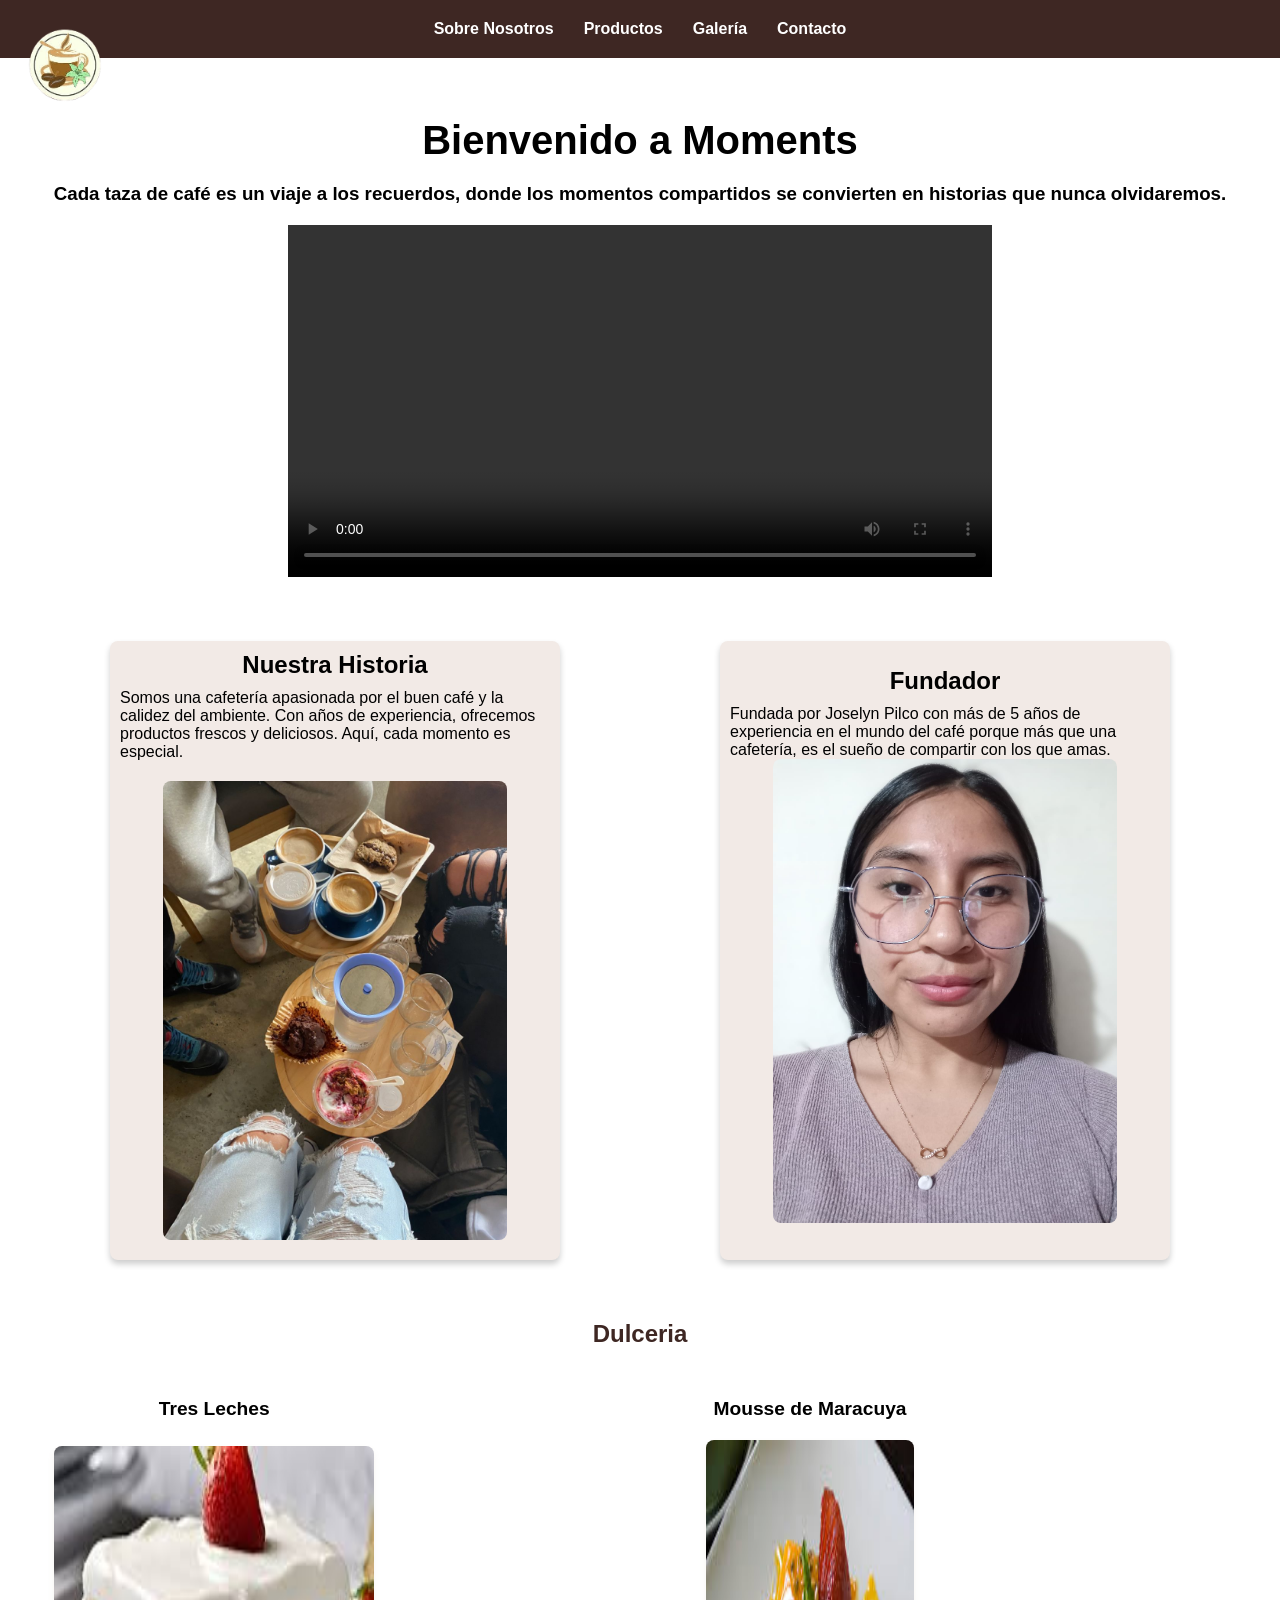
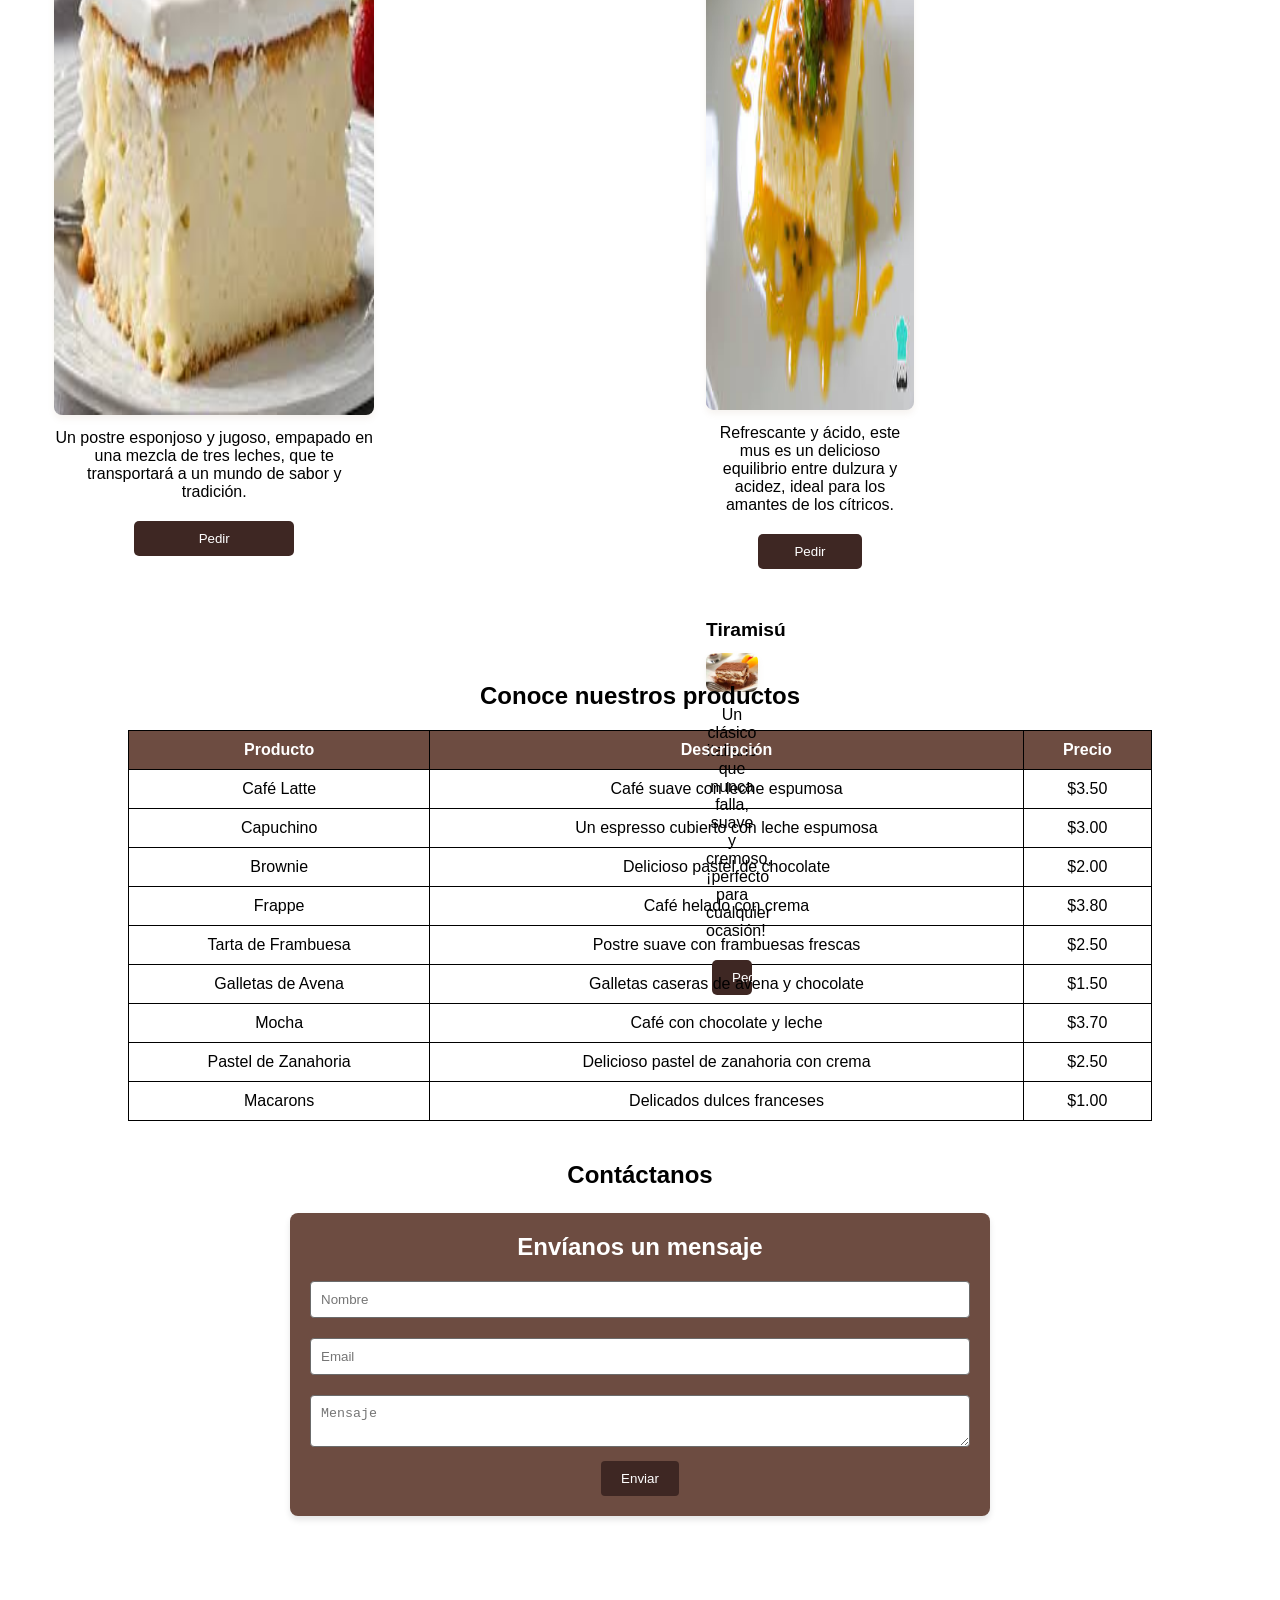
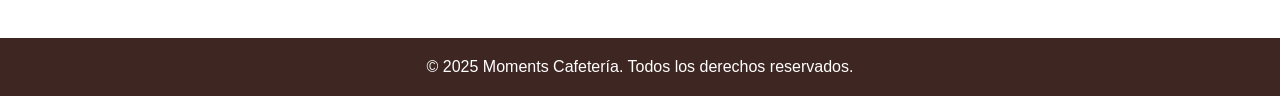
==== index.html @ 60ed48ac "estilos" ====
<!DOCTYPE html>
<html lang="es">
<head>
    <meta charset="UTF-8">
    <meta name="viewport" content="width=device-width, initial-scale=1.0">
    <meta name="description" content="Cafetería Moments - Disfruta de los mejores cafés y postres en un ambiente único.">
    <title>Moments - Cafetería</title>
    <link rel="stylesheet" href="estilos.css">
</head>
<body>
    <!-- Navbar -->
    <nav>
        <ul>
            <li><a href="#sobre-nosotros" tabindex="1">Sobre Nosotros</a></li>
            <li><a href="#productos" tabindex="2">Productos</a></li>
            <li><a href="#Dulceria" tabindex="3">Galería</a></li>
            <li><a href="#contacto" tabindex="4">Contacto</a></li>
        </ul>
    </nav>

    <!-- Título y Logo de Moments -->
    <header>
        <div class="logo">
            <img src="imagenes/logo.png" alt="Logo Moments" tabindex="5"/>
        </div>
        <h1 class="titulo" tabindex="6">Bienvenido a Moments</h1>
    </header>

    <!-- Video -->
    <section class="video">
        <h3 tabindex="7">Cada taza de café es un viaje a los recuerdos, donde los momentos compartidos se convierten en historias que nunca olvidaremos.</h3>
        <video controls tabindex="8">
            <source src="video/promocion.mp4" type="video/mp4">
            Tu navegador no soporta este video.
        </video>
    </section>

    <!-- Sobre Nosotros -->
    <section id="sobre-nosotros">
        <div class="sobre-nosotros-container">
            <div class="historia">
                <h3 tabindex="9">Nuestra Historia</h3>
                <p tabindex="10">Somos una cafetería apasionada por el buen café y la calidez del ambiente. Con años de experiencia, ofrecemos productos frescos y deliciosos. Aquí, cada momento es especial.</p>
                <img src="imagenes/cafe.jpg" alt="imagen de amigos compartiendo momentos" class="historia-img" tabindex="11"/>
            </div>
            <div class="fundador">
                <h3 tabindex="12">Fundador</h3>
                <p tabindex="13">Fundada por Joselyn Pilco con más de 5 años de experiencia en el mundo del café porque más que una cafetería, es el sueño de compartir con los que amas.</p>
                <img src="imagenes/joselyn.jpeg" alt="Persona fundadora de Moments" tabindex="14"/>
            </div>
        </div>
    </section>

    <!-- Galería de productos   -->
    <section id="galeria" >
        <h2 tabindex="15">Dulceria</h2>
        <div class="galeria-imagenes" tabindex="16">
            <div class="producto">
                <h3 class="producto-titulo" tabindex="17">Tres Leches</h3>
                <img src="imagenes/tresleche.jpeg" alt="imagen de postre tres leches" tabindex="18"/>
                <h4 tabindex="19">Un postre esponjoso y jugoso, empapado en una mezcla de tres leches, que te transportará a un mundo de sabor y tradición.</h4>
                <button class="btn-pedir" onclick="ordenarProducto('Tres Leches')" tabindex="20" aria-label="Botón para Pedir Tres Leches">Pedir</button>

    
    
                </div>
                <div class="galeria-imagenes" tabindex="16">
                    <div class="producto">
                        <h3 class="producto-titulo" tabindex="17">Mousse de Maracuya</h3>
                        <img src="imagenes/mus.jpeg" alt="imagen postre de mousse de maracuya" tabindex="18"/>
                        <h4 tabindex="23">Refrescante y ácido, este mus es un delicioso equilibrio entre dulzura y acidez, ideal para los amantes de los cítricos.</h4>
                <button class="btn-pedir" onclick="ordenarProducto('mousse')" tabindex="24" aria-label="Botón para Pedir Mousse de  maracuya">Pedir</button>
        
                 
            <div class="producto">
                <h3 class="producto-titulo" tabindex="25">Tiramisú
                </h3>
                <img src="imagenes/tiramisu.jpeg" alt="imagen de postre tiramisu" tabindex="26"/>
                <h4 tabindex="27">Un clásico italiano que nunca falla, suave y cremoso, ¡perfecto para cualquier ocasión!</h4>
                <button class ="btn-pedir" onclick="ordenarProducto('tiramisu')" tabindex="28" aria-label="Botón para Pedir un Tiramisu">Pedir</button>
            </div>
        </div>
    </section>

    <!-- Tabla de Productos -->
    <section id="productos">
        <h2 tabindex="29">Conoce nuestros productos</h2>
        <table tabindex="30">
            <thead>
                <tr>
                    <th tabindex="31">Producto</th>
                    <th tabindex="32">Descripción</th>
                    <th tabindex="33">Precio</th>
                </tr>
            </thead>
            <tbody>
                <tr>
                    <td tabindex="34">Café Latte</td>
                    <td tabindex="35">Café suave con leche espumosa</td>
                    <td tabindex="36">$3.50</td>
                </tr>
                <tr>
                    <td tabindex="37">Capuchino</td>
                    <td tabindex="38">Un espresso cubierto con leche espumosa</td>
                    <td tabindex="39">$3.00</td>
                </tr>
                <tr>
                    <td tabindex="40">Brownie</td>
                    <td tabindex="41">Delicioso pastel de chocolate</td>
                    <td tabindex="42">$2.00</td>
                </tr>
                <tr>
                    <td tabindex="43">Frappe</td>
                    <td tabindex="44">Café helado con crema</td>
                    <td tabindex="45">$3.80</td>
                </tr>
                <tr>
                    <td tabindex="46">Tarta de Frambuesa</td>
                    <td tabindex="47">Postre suave con frambuesas frescas</td>
                    <td tabindex="48">$2.50</td>
                </tr>
                <tr>
                    <td tabindex="49">Galletas de Avena</td>
                    <td tabindex="50">Galletas caseras de avena y chocolate</td>
                    <td tabindex="51">$1.50</td>
                </tr>
                <tr>
                    <td tabindex="52">Mocha</td>
                    <td tabindex="53">Café con chocolate y leche</td>
                    <td tabindex="54">$3.70</td>
                </tr>
                <tr>
                    <td tabindex="55">Pastel de Zanahoria</td>
                    <td tabindex="56">Delicioso pastel de zanahoria con crema</td>
                    <td tabindex="57">$2.50</td>
                </tr>
                <tr>
                    <td tabindex="58">Macarons</td>
                    <td tabindex="59">Delicados dulces franceses</td>
                    <td tabindex="60">$1.00</td>
                </tr>
            </tbody>
        </table>
    </section>

    <!-- Contacto -->
<section id="contacto">
    <h2 tabindex="61">Contáctanos</h2>
    <div class="contact-form">
        <h3 tabindex="62">Envíanos un mensaje</h3>
        <form id="contact-form" tabindex="63">
            <input type="text" placeholder="Nombre" required tabindex="64" aria-label="Ingrese su nombre completo">
            <input type="email" placeholder="Email" required tabindex="65" aria-label="Ingrese un correo electrónico válido">
            <textarea placeholder="Mensaje" required tabindex="66" aria-label="Escribe el mensaje que quieres emitir"></textarea>
            <button type="submit" tabindex="67" aria-label="Enviar mensaje">Enviar</button>
        </form>
    </div>
</section>

    <!-- Footer -->
    <footer tabindex="68">
        <p>&copy; 2025 Moments Cafetería. Todos los derechos reservados.</p>
    </footer>

    <script src="script.js"></script>
</body>
</html>
---- estilos.css ----
/* Estilo global */
* {
    margin: 0;
    padding: 0;
    box-sizing: border-box;
}

@media (max-width: 768px) {
    .producto{
      width: 100%;
      height: max-content;

    }
    .galeria{


    }
}
    
body {
    font-family: Arial, sans-serif;
    background-color: #fff;
    color: #000000;
}

/* Navbar */
nav {
    background-color: #3E2723 ;
    padding: 20px;
}

nav ul {
    list-style: none;
    display: flex;
    justify-content: center;
}

nav ul li {
    margin: 0 15px;
}

nav ul li a {
    text-decoration: none;
    color: #fff;
    font-weight: bold;
    transition: color 0.3s;
}

nav ul li a:hover {
    color: #f4f1e1;
}

/* Header */
header {
    text-align: center;
    margin-top: 20px;
}

header .logo img {
    position: absolute;
    top: 20px;
    left: 20px;
    width: 90px;
}

header h1 {
    font-size: 2.5em;
    margin-top: 60px;
    color: #000000;
}

/* Video */
.video {
    text-align: center;
    margin: 20px 0;
}

video {
    margin-top: 20px;
    width: 55%;
    height: auto;
}

/* Sección Sobre Nosotros */
#sobre-nosotros {
    padding: 40px 0;
    display: flex;
    justify-content: center;
    gap: 20px;
}

.sobre-nosotros-container {
    display: flex;
    gap: 20px;
    justify-content: space-between;
    max-width: 1200px;
    width: 100%;

}
.historia, .fundador {
    background-color: #f2eae6;
    padding: 10px;
    border-radius: 8px;
    box-shadow: 0 4px 6px rgba(0, 0, 0, 0.2);
    display: flex;
    justify-content: center;  /* Centra el contenido horizontalmente */
    align-items: center;      /* Centra el contenido verticalmente */
    flex-direction: column;   /* Asegura que la imagen esté arriba del texto */
    max-width: 450px; /* Ajusta el tamaño máximo del contenedor */
    margin: 0 auto; /* Centra el contenedor en la página */
}

.historia img, .fundador img {
    max-width: 80%; /* Ajusta el tamaño de la imagen */
    height: auto; /* Mantiene la proporción de la imagen */
    border-radius: 8px;
    margin-bottom: 10px;
    object-fit: cover; /* Ajusta la imagen sin deformarla */
}

.historia h3, .fundador h3 {
    font-size: 1.5em;
    margin-bottom: 10px;
}

.historia p {
    margin-bottom: 20px;
}

/* Tabla de Productos */
#productos {
    margin: 20px auto;
    width: 80%;
    text-align: center;
}

table {
    width: 100%;
    border-collapse: collapse;
    margin-top: 20px;
}

th, td {
    padding: 10px;
    border: 1px solid #000000;
}

th {
    background-color: #6D4C41;
    color: #fff;
}


/* Galería */
#galeria h4 {
    font-weight: normal; /* Cambia el peso de la fuente a normal */
    margin-bottom: 20px;
}
#galeria {
    text-align: center;
    margin: 20px 0;
    
}
#galeria h2 {
   color:#3E2723 ;
    
}

.galeria-imagenes {
    display: flex;
    justify-content: center;
    gap: 20px;
}

.galeria-imagenes img {
    margin-top: 5%;
    width: 25%;
    border-radius: 10px;
    box-shadow: 0 4px 6px rgba(163, 137, 106, 0.1);
}

.producto {
    text-align: center;
    width: 25%;
    margin: 50px 0;
}

.producto-titulo {
    font-size: 1.2em;
    font-weight: bold;
    margin-bottom: 10px;
}

.producto img {
    width: 100%;
    height: 70%;
    border-radius: 8px;
    margin-bottom: 10px;
}

.btn-pedir {
    background-color: #3E2723;
    color: #fff;
    padding: 10px 20px; /* Aumentar el valor del padding horizontal */
    border: none;
    cursor: pointer;
    border-radius: 5px;
    transition: background-color 0.3s;
    width: 50%; /* El botón ocupará todo el ancho del contenedor */
}

.btn-pedir:hover {
    background-color: #6D4C41;
}

/* Contacto */
#contacto {
    padding: 20px;
    text-align: center;
}

.contact-form {
    max-width: 700px;
    margin: 0 auto;
    background-color:#6D4C41;
    padding: 20px;
    border-radius: 8px;
    box-shadow: 0 4px 6px rgba(0, 0, 0, 0.1);
    margin-bottom: 5%;
    margin-top: 2%;
}

.contact-form h3 {
    font-size: 1.5em;
    margin-bottom: 10px;
}

#contact-form input, #contact-form textarea {
    width: 100%;
    padding: 10px;
    margin: 10px 0;
    border-radius: 4px;
    border: 1px solid #6b6b6b;
}

#contact-form button {
    padding: 10px 20px;
    background-color: #3E2723;
    color: #fff;
    border: none;
    border-radius: 4px;
    cursor: pointer;
}

#contact-form button:hover {
    background-color: #4d4d4d;
}

.contact-form h3{
    color:#fff;
}

/* Footer */
footer {
    text-align: center;
    background-color: #3E2723;
    color: #fff;
    padding: 20px;
    margin-top: 40px;

}
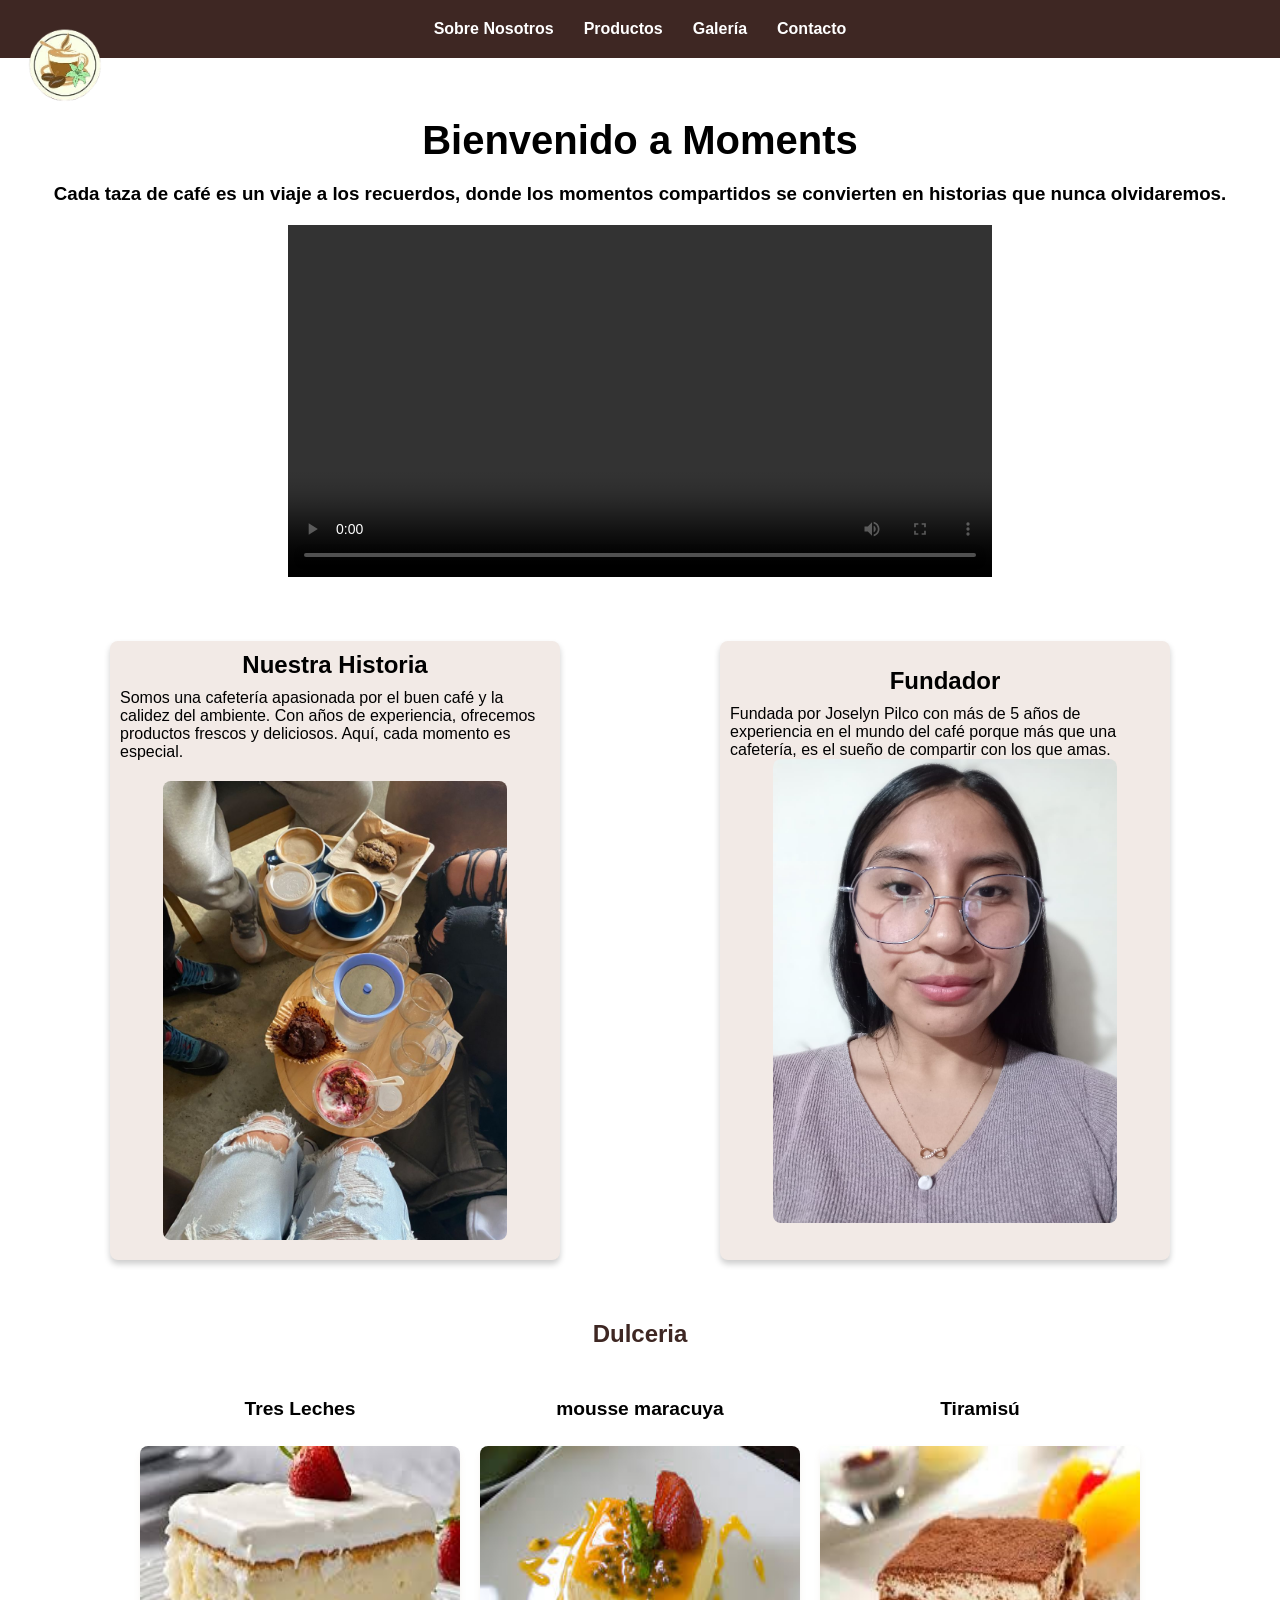
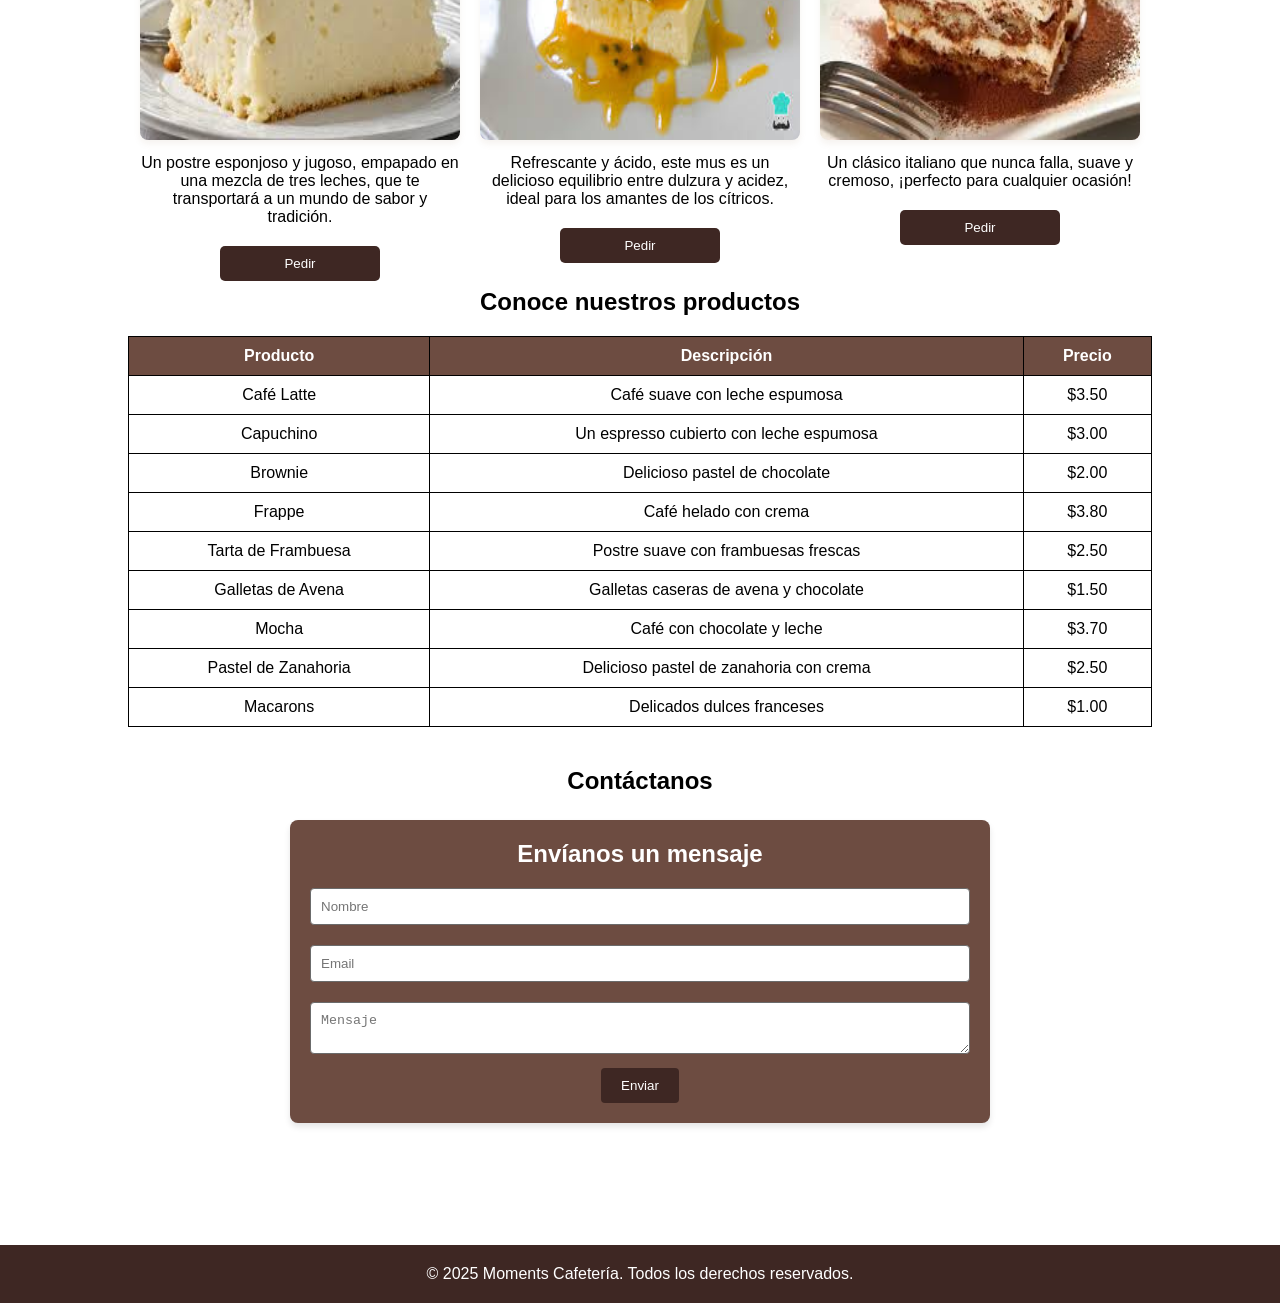
==== commit fc6de18d: "estilos" ====
--- a/index.html
+++ b/index.html
@@ -18,7 +18,7 @@
         </ul>
     </nav>
 
-    <!-- Título y Logo de Moments -->
+    <!-- Título y Logo -->
     <header>
         <div class="logo">
             <img src="imagenes/logo.png" alt="Logo Moments" tabindex="5"/>
@@ -51,8 +51,8 @@
         </div>
     </section>
 
-    <!-- Galería de productos   -->
-    <section id="galeria" >
+    <!-- Galería -->
+    <section id="galeria">
         <h2 tabindex="15">Dulceria</h2>
         <div class="galeria-imagenes" tabindex="16">
             <div class="producto">
@@ -60,18 +60,13 @@
                 <img src="imagenes/tresleche.jpeg" alt="imagen de postre tres leches" tabindex="18"/>
                 <h4 tabindex="19">Un postre esponjoso y jugoso, empapado en una mezcla de tres leches, que te transportará a un mundo de sabor y tradición.</h4>
                 <button class="btn-pedir" onclick="ordenarProducto('Tres Leches')" tabindex="20" aria-label="Botón para Pedir Tres Leches">Pedir</button>
-
-    
-    
-                </div>
-                <div class="galeria-imagenes" tabindex="16">
-                    <div class="producto">
-                        <h3 class="producto-titulo" tabindex="17">Mousse de Maracuya</h3>
-                        <img src="imagenes/mus.jpeg" alt="imagen postre de mousse de maracuya" tabindex="18"/>
-                        <h4 tabindex="23">Refrescante y ácido, este mus es un delicioso equilibrio entre dulzura y acidez, ideal para los amantes de los cítricos.</h4>
+            </div>
+            <div class="producto">
+                <h3 class="producto-titulo" tabindex="21">mousse maracuya</h3>
+                <img src="imagenes/mus.jpeg" alt="imagen de postre mousse maracuya" tabindex="22"/>
+                <h4 tabindex="23">Refrescante y ácido, este mus es un delicioso equilibrio entre dulzura y acidez, ideal para los amantes de los cítricos.</h4>
                 <button class="btn-pedir" onclick="ordenarProducto('mousse')" tabindex="24" aria-label="Botón para Pedir Mousse de  maracuya">Pedir</button>
-        
-                 
+            </div>
             <div class="producto">
                 <h3 class="producto-titulo" tabindex="25">Tiramisú
                 </h3>
@@ -144,19 +139,18 @@
     </section>
 
     <!-- Contacto -->
-<section id="contacto">
-    <h2 tabindex="61">Contáctanos</h2>
-    <div class="contact-form">
-        <h3 tabindex="62">Envíanos un mensaje</h3>
-        <form id="contact-form" tabindex="63">
-            <input type="text" placeholder="Nombre" required tabindex="64" aria-label="Ingrese su nombre completo">
-            <input type="email" placeholder="Email" required tabindex="65" aria-label="Ingrese un correo electrónico válido">
-            <textarea placeholder="Mensaje" required tabindex="66" aria-label="Escribe el mensaje que quieres emitir"></textarea>
-            <button type="submit" tabindex="67" aria-label="Enviar mensaje">Enviar</button>
-        </form>
-    </div>
-</section>
-
+    <section id="contacto">
+        <h2 tabindex="61">Contáctanos</h2>
+        <div class="contact-form">
+            <h3 tabindex="62">Envíanos un mensaje</h3>
+            <form id="contact-form" tabindex="63">
+                <input type="text" placeholder="Nombre" required tabindex="64" aria-label="Ingrese su nombre completo">
+                <input type="email" placeholder="Email" required tabindex="65" aria-label="Ingrese un correo electrónico válido">
+                <textarea placeholder="Mensaje" required tabindex="66" aria-label="Escribe el mensaje que quieres emitir"></textarea>
+                <button type="submit" tabindex="67" aria-label="Enviar mensaje">Enviar</button>
+            </form>
+        </div>
+    </section>
     <!-- Footer -->
     <footer tabindex="68">
         <p>&copy; 2025 Moments Cafetería. Todos los derechos reservados.</p>
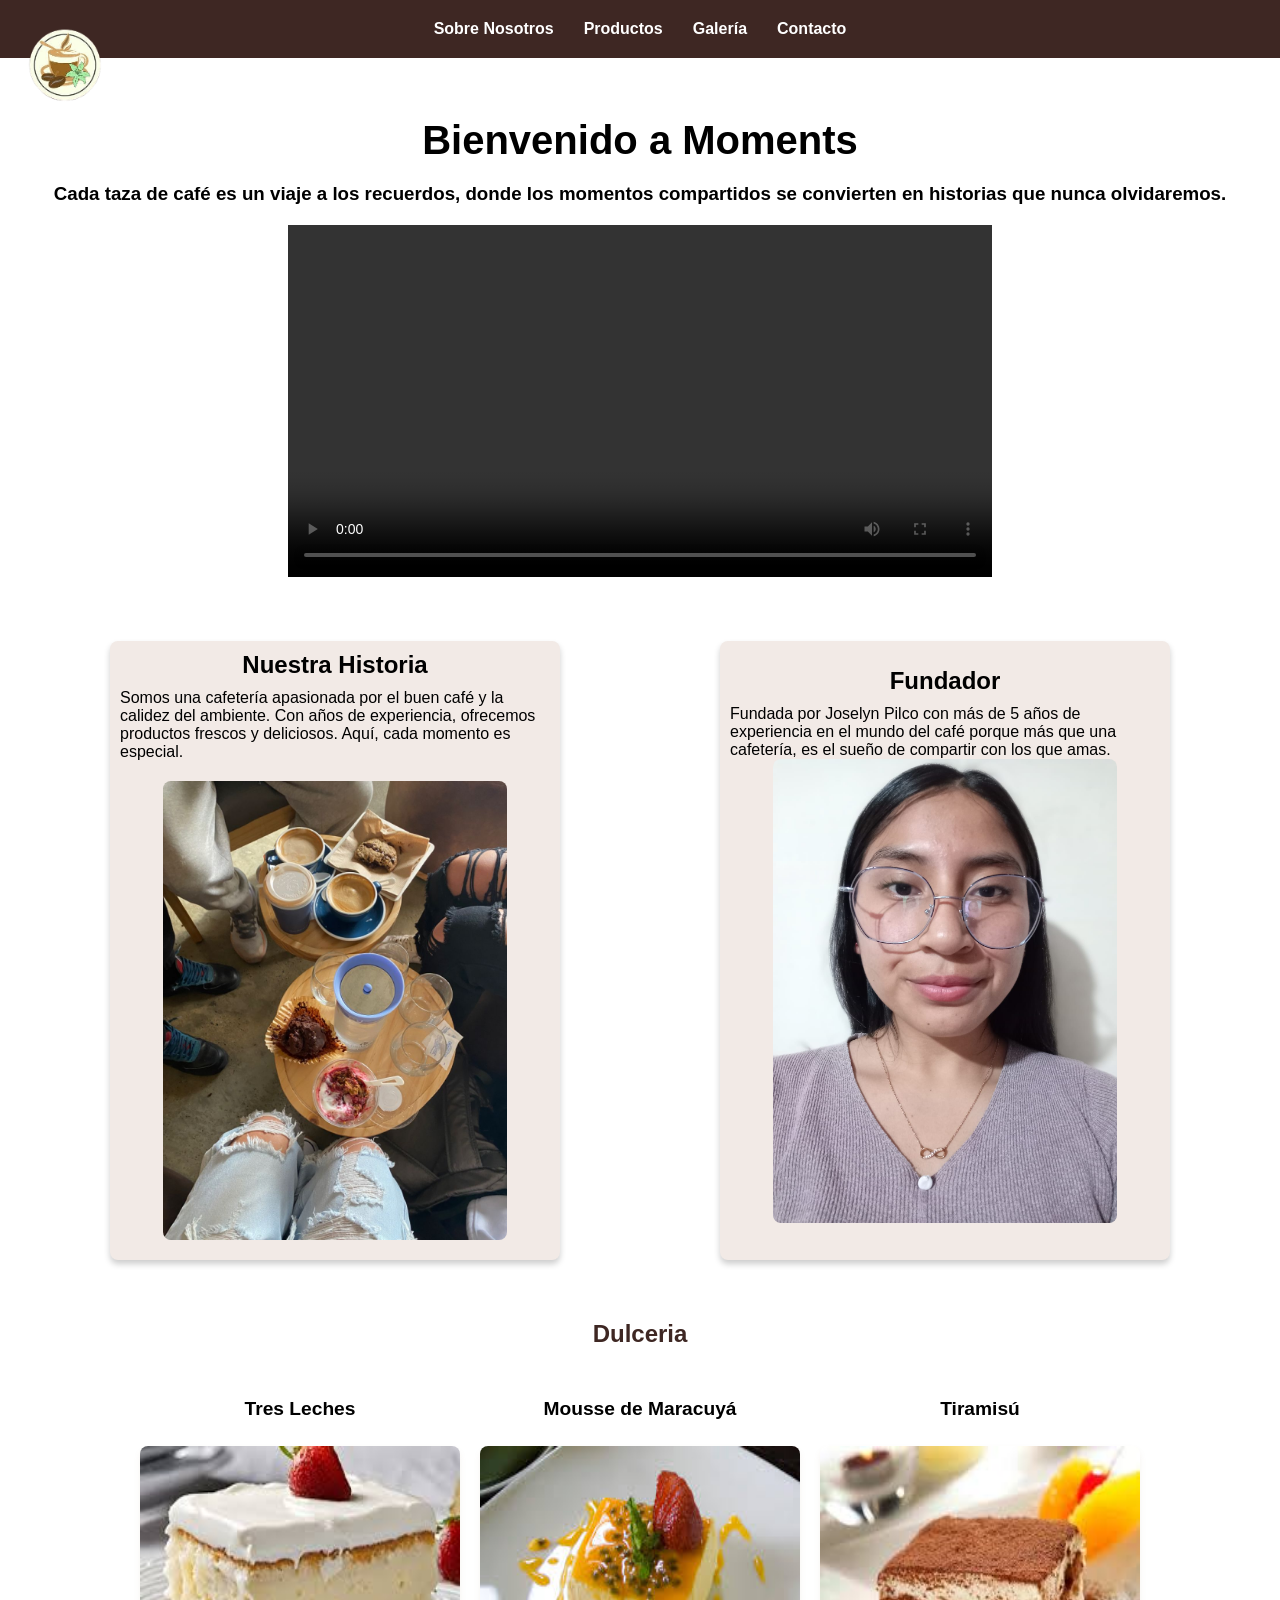
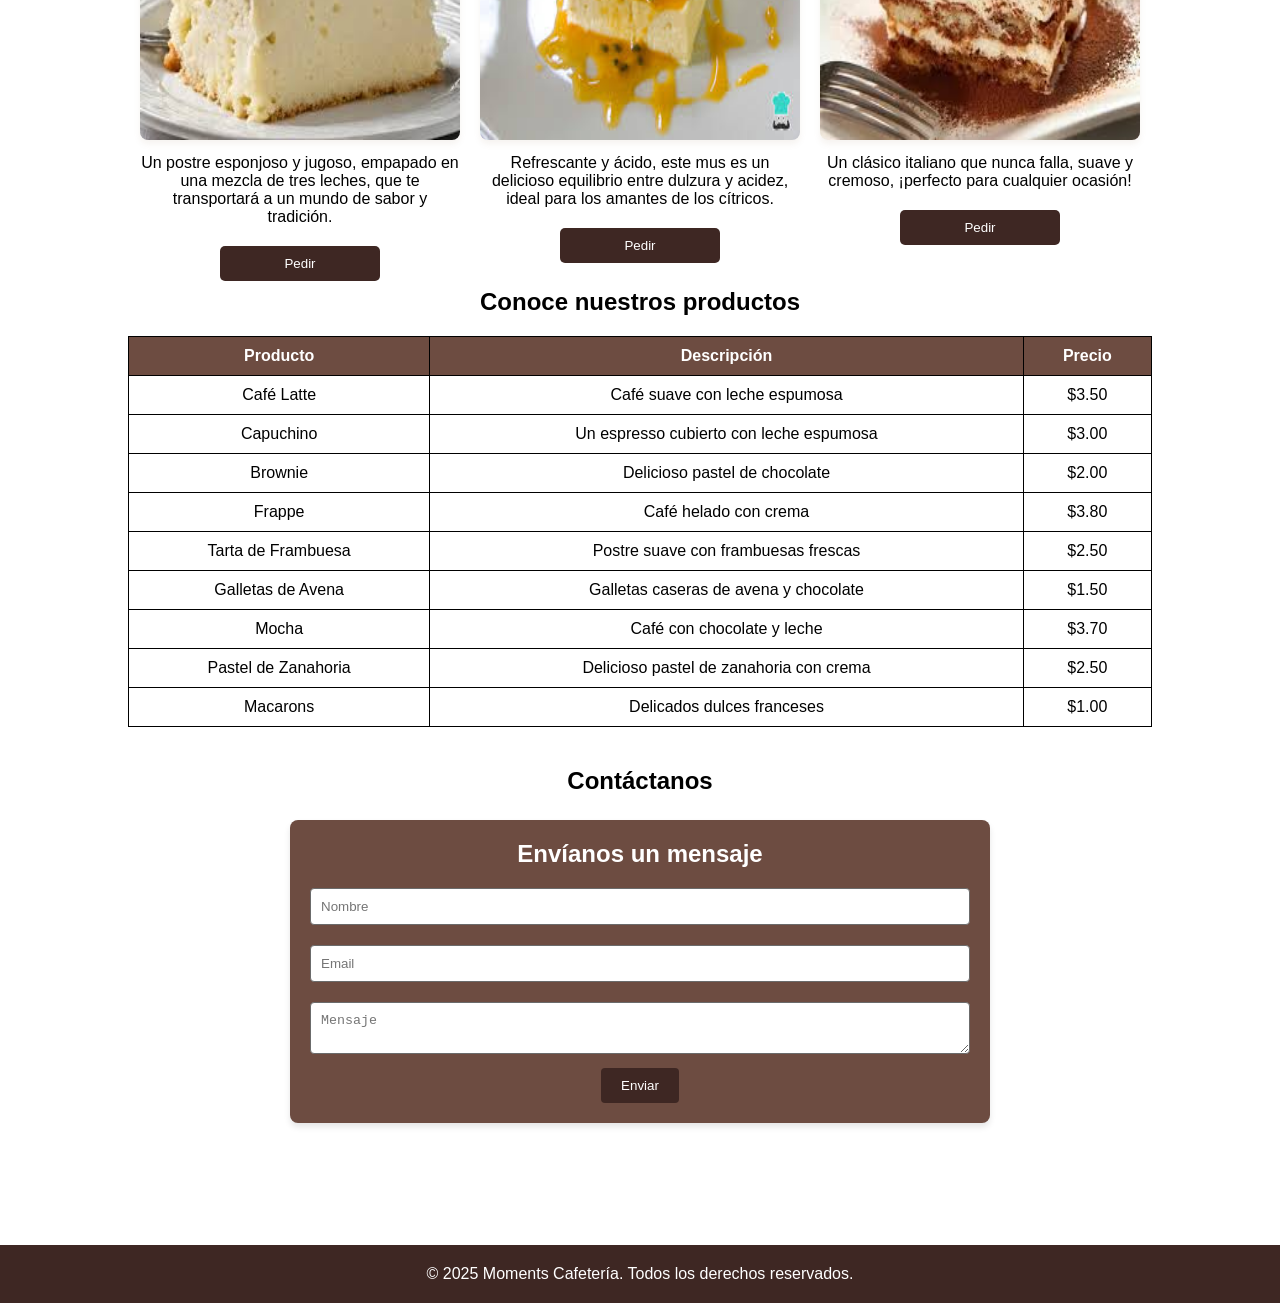
==== commit f8926b5b: "tabindex correccion" ====
--- a/index.html
+++ b/index.html
@@ -11,151 +11,151 @@
     <!-- Navbar -->
     <nav>
         <ul>
-            <li><a href="#sobre-nosotros" tabindex="1">Sobre Nosotros</a></li>
-            <li><a href="#productos" tabindex="2">Productos</a></li>
-            <li><a href="#Dulceria" tabindex="3">Galería</a></li>
-            <li><a href="#contacto" tabindex="4">Contacto</a></li>
+            <li><a href="#sobre-nosotros">Sobre Nosotros</a></li>
+            <li><a href="#productos">Productos</a></li>
+            <li><a href="#galeria">Galería</a></li>
+            <li><a href="#contacto">Contacto</a></li>
         </ul>
     </nav>
 
     <!-- Título y Logo -->
-    <header>
-        <div class="logo">
-            <img src="imagenes/logo.png" alt="Logo Moments" tabindex="5"/>
+    <header >
+        <div class="logo" >
+            <img src="imagenes/logo.png" alt="Logo Moments" tabindex="0" >
         </div>
-        <h1 class="titulo" tabindex="6">Bienvenido a Moments</h1>
+        <h1 class="titulo" tabindex="0">Bienvenido a Moments</h1 >
     </header>
 
     <!-- Video -->
     <section class="video">
-        <h3 tabindex="7">Cada taza de café es un viaje a los recuerdos, donde los momentos compartidos se convierten en historias que nunca olvidaremos.</h3>
-        <video controls tabindex="8">
+        <h3 tabindex="0">Cada taza de café es un viaje a los recuerdos, donde los momentos compartidos se convierten en historias que nunca olvidaremos.</h3 >
+        <video controls>
             <source src="video/promocion.mp4" type="video/mp4">
             Tu navegador no soporta este video.
         </video>
     </section>
 
     <!-- Sobre Nosotros -->
-    <section id="sobre-nosotros">
-        <div class="sobre-nosotros-container">
-            <div class="historia">
-                <h3 tabindex="9">Nuestra Historia</h3>
-                <p tabindex="10">Somos una cafetería apasionada por el buen café y la calidez del ambiente. Con años de experiencia, ofrecemos productos frescos y deliciosos. Aquí, cada momento es especial.</p>
-                <img src="imagenes/cafe.jpg" alt="imagen de amigos compartiendo momentos" class="historia-img" tabindex="11"/>
+    <section id="sobre-nosotros" >
+        <div class="sobre-nosotros-container" >
+            <div class="historia" >
+                <h3 tabindex="0">Nuestra Historia</h3>
+                <p tabindex="0">Somos una cafetería apasionada por el buen café y la calidez del ambiente. Con años de experiencia, ofrecemos productos frescos y deliciosos. Aquí, cada momento es especial.</p>
+                <img src="imagenes/cafe.jpg" alt="imagen de amigos compartiendo momentos" class="historia-img" tabindex="0">
             </div>
             <div class="fundador">
-                <h3 tabindex="12">Fundador</h3>
-                <p tabindex="13">Fundada por Joselyn Pilco con más de 5 años de experiencia en el mundo del café porque más que una cafetería, es el sueño de compartir con los que amas.</p>
-                <img src="imagenes/joselyn.jpeg" alt="Persona fundadora de Moments" tabindex="14"/>
+                <h3 tabindex="0">Fundador</h3>
+                <p tabindex="0">Fundada por Joselyn Pilco con más de 5 años de experiencia en el mundo del café porque más que una cafetería, es el sueño de compartir con los que amas.</p>
+                <img src="imagenes/joselyn.jpeg" alt="Persona fundadora de Moments" tabindex="0">
             </div>
         </div>
     </section>
 
     <!-- Galería -->
     <section id="galeria">
-        <h2 tabindex="15">Dulceria</h2>
-        <div class="galeria-imagenes" tabindex="16">
+        <h2 tabindex="0">Dulceria</h2>
+        <div class="galeria-imagenes">
             <div class="producto">
-                <h3 class="producto-titulo" tabindex="17">Tres Leches</h3>
-                <img src="imagenes/tresleche.jpeg" alt="imagen de postre tres leches" tabindex="18"/>
-                <h4 tabindex="19">Un postre esponjoso y jugoso, empapado en una mezcla de tres leches, que te transportará a un mundo de sabor y tradición.</h4>
-                <button class="btn-pedir" onclick="ordenarProducto('Tres Leches')" tabindex="20" aria-label="Botón para Pedir Tres Leches">Pedir</button>
+                <h3 class="producto-titulo" tabindex="0">Tres Leches</h3>
+                <img src="imagenes/tresleche.jpeg" alt="imagen de postre tres leches" tabindex="0">
+                <h4 tabindex="0">Un postre esponjoso y jugoso, empapado en una mezcla de tres leches, que te transportará a un mundo de sabor y tradición.</h4>
+                <button class="btn-pedir" onclick="ordenarProducto('Tres Leches')" aria-label="Botón para Pedir Tres Leches" >Pedir</button>
             </div>
             <div class="producto">
-                <h3 class="producto-titulo" tabindex="21">mousse maracuya</h3>
-                <img src="imagenes/mus.jpeg" alt="imagen de postre mousse maracuya" tabindex="22"/>
-                <h4 tabindex="23">Refrescante y ácido, este mus es un delicioso equilibrio entre dulzura y acidez, ideal para los amantes de los cítricos.</h4>
-                <button class="btn-pedir" onclick="ordenarProducto('mousse')" tabindex="24" aria-label="Botón para Pedir Mousse de  maracuya">Pedir</button>
+                <h3 class="producto-titulo" tabindex="0" >Mousse de Maracuyá</h3>
+                <img src="imagenes/mus.jpeg" alt="imagen de postre mousse maracuya" tabindex="0">
+                <h4 tabindex="0">Refrescante y ácido, este mus es un delicioso equilibrio entre dulzura y acidez, ideal para los amantes de los cítricos.</h4>
+                <button class="btn-pedir" onclick="ordenarProducto('mousse')" aria-label="Botón para Pedir Mousse de Maracuyá" >Pedir</button>
             </div>
             <div class="producto">
-                <h3 class="producto-titulo" tabindex="25">Tiramisú
-                </h3>
-                <img src="imagenes/tiramisu.jpeg" alt="imagen de postre tiramisu" tabindex="26"/>
-                <h4 tabindex="27">Un clásico italiano que nunca falla, suave y cremoso, ¡perfecto para cualquier ocasión!</h4>
-                <button class ="btn-pedir" onclick="ordenarProducto('tiramisu')" tabindex="28" aria-label="Botón para Pedir un Tiramisu">Pedir</button>
+                <h3 class="producto-titulo" tabindex="0">Tiramisú</h3>
+                <img src="imagenes/tiramisu.jpeg" alt="imagen de postre tiramisu" tabindex="0">
+                <h4 tabindex="0" >Un clásico italiano que nunca falla, suave y cremoso, ¡perfecto para cualquier ocasión!</h4>
+                <button class="btn-pedir" onclick="ordenarProducto('Tiramisú')" aria-label="Botón para Pedir un Tiramisú" >Pedir</button>
             </div>
         </div>
     </section>
 
     <!-- Tabla de Productos -->
     <section id="productos">
-        <h2 tabindex="29">Conoce nuestros productos</h2>
-        <table tabindex="30">
-            <thead>
+        <h2 tabindex="0">Conoce nuestros productos</h2>
+        <table >
+            <thead >
                 <tr>
-                    <th tabindex="31">Producto</th>
-                    <th tabindex="32">Descripción</th>
-                    <th tabindex="33">Precio</th>
+                    <th tabindex="0">Producto</th>
+                    <th tabindex="0">Descripción</th>
+                    <th tabindex="0">Precio</th>
                 </tr>
-            </thead>
-            <tbody>
-                <tr>
-                    <td tabindex="34">Café Latte</td>
-                    <td tabindex="35">Café suave con leche espumosa</td>
-                    <td tabindex="36">$3.50</td>
-                </tr>
-                <tr>
-                    <td tabindex="37">Capuchino</td>
-                    <td tabindex="38">Un espresso cubierto con leche espumosa</td>
-                    <td tabindex="39">$3.00</td>
-                </tr>
-                <tr>
-                    <td tabindex="40">Brownie</td>
-                    <td tabindex="41">Delicioso pastel de chocolate</td>
-                    <td tabindex="42">$2.00</td>
-                </tr>
-                <tr>
-                    <td tabindex="43">Frappe</td>
-                    <td tabindex="44">Café helado con crema</td>
-                    <td tabindex="45">$3.80</td>
-                </tr>
-                <tr>
-                    <td tabindex="46">Tarta de Frambuesa</td>
-                    <td tabindex="47">Postre suave con frambuesas frescas</td>
-                    <td tabindex="48">$2.50</td>
-                </tr>
-                <tr>
-                    <td tabindex="49">Galletas de Avena</td>
-                    <td tabindex="50">Galletas caseras de avena y chocolate</td>
-                    <td tabindex="51">$1.50</td>
-                </tr>
-                <tr>
-                    <td tabindex="52">Mocha</td>
-                    <td tabindex="53">Café con chocolate y leche</td>
-                    <td tabindex="54">$3.70</td>
-                </tr>
-                <tr>
-                    <td tabindex="55">Pastel de Zanahoria</td>
-                    <td tabindex="56">Delicioso pastel de zanahoria con crema</td>
-                    <td tabindex="57">$2.50</td>
-                </tr>
-                <tr>
-                    <td tabindex="58">Macarons</td>
-                    <td tabindex="59">Delicados dulces franceses</td>
-                    <td tabindex="60">$1.00</td>
-                </tr>
+                </thead>
+                <tbody>
+                    <tr>
+                        <td tabindex="0">Café Latte</td>
+                        <td tabindex="0">Café suave con leche espumosa</td>
+                        <td tabindex="0">$3.50</td>
+                    </tr>
+                    <tr>
+                        <td tabindex="0">Capuchino</td>
+                        <td tabindex="0">Un espresso cubierto con leche espumosa</td>
+                        <td tabindex="0">$3.00</td>
+                    </tr>
+                    <tr>
+                        <td tabindex="0">Brownie</td>
+                        <td tabindex="0">Delicioso pastel de chocolate</td>
+                        <td tabindex="0">$2.00</td>
+                    </tr>
+                    <tr>
+                        <td tabindex="0">Frappe</td>
+                        <td tabindex="0">Café helado con crema</td>
+                        <td tabindex="0">$3.80</td>
+                    </tr>
+                    <tr>
+                        <td tabindex="0">Tarta de Frambuesa</td>
+                        <td tabindex="0">Postre suave con frambuesas frescas</td>
+                        <td tabindex="0">$2.50</td>
+                    </tr>
+                    <tr>
+                        <td tabindex="0">Galletas de Avena</td>
+                        <td tabindex="0">Galletas caseras de avena y chocolate</td>
+                        <td tabindex="0">$1.50</td>
+                    </tr>
+                    <tr>
+                        <td tabindex="0">Mocha</td>
+                        <td tabindex="0">Café con chocolate y leche</td>
+                        <td tabindex="0">$3.70</td>
+                    </tr>
+                    <tr>
+                        <td tabindex="0">Pastel de Zanahoria</td>
+                        <td tabindex="0">Delicioso pastel de zanahoria con crema</td>
+                        <td tabindex="0">$2.50</td>
+                    </tr>
+                    <tr>
+                        <td tabindex="0">Macarons</td>
+                        <td tabindex="0">Delicados dulces franceses</td>
+                        <td tabindex="0">$1.00</td>
+                    </tr>
             </tbody>
         </table>
     </section>
 
     <!-- Contacto -->
     <section id="contacto">
-        <h2 tabindex="61">Contáctanos</h2>
+        <h2 tabindex="0">Contáctanos</h2>
         <div class="contact-form">
-            <h3 tabindex="62">Envíanos un mensaje</h3>
-            <form id="contact-form" tabindex="63">
-                <input type="text" placeholder="Nombre" required tabindex="64" aria-label="Ingrese su nombre completo">
-                <input type="email" placeholder="Email" required tabindex="65" aria-label="Ingrese un correo electrónico válido">
-                <textarea placeholder="Mensaje" required tabindex="66" aria-label="Escribe el mensaje que quieres emitir"></textarea>
-                <button type="submit" tabindex="67" aria-label="Enviar mensaje">Enviar</button>
+            <h3 tabindex="0">Envíanos un mensaje</h3>
+            <form id="contact-form">
+                <input type="text" placeholder="Nombre" required aria-label="Ingrese su nombre completo">
+                <input type="email" placeholder="Email" required aria-label="Ingrese un correo electrónico válido">
+                <textarea placeholder="Mensaje" required aria-label="Escribe el mensaje que quieres emitir"></textarea>
+                <button type="submit" aria-label="Enviar mensaje">Enviar</button>
             </form>
         </div>
     </section>
+
     <!-- Footer -->
-    <footer tabindex="68">
-        <p>&copy; 2025 Moments Cafetería. Todos los derechos reservados.</p>
+    <footer>
+        <p tabindex="0">&copy; 2025 Moments Cafetería. Todos los derechos reservados.</p>
     </footer>
 
     <script src="script.js"></script>
 </body>
-</html>+</html>
--- a/estilos.css
+++ b/estilos.css
@@ -271,3 +271,4 @@
 }
 
 
+
